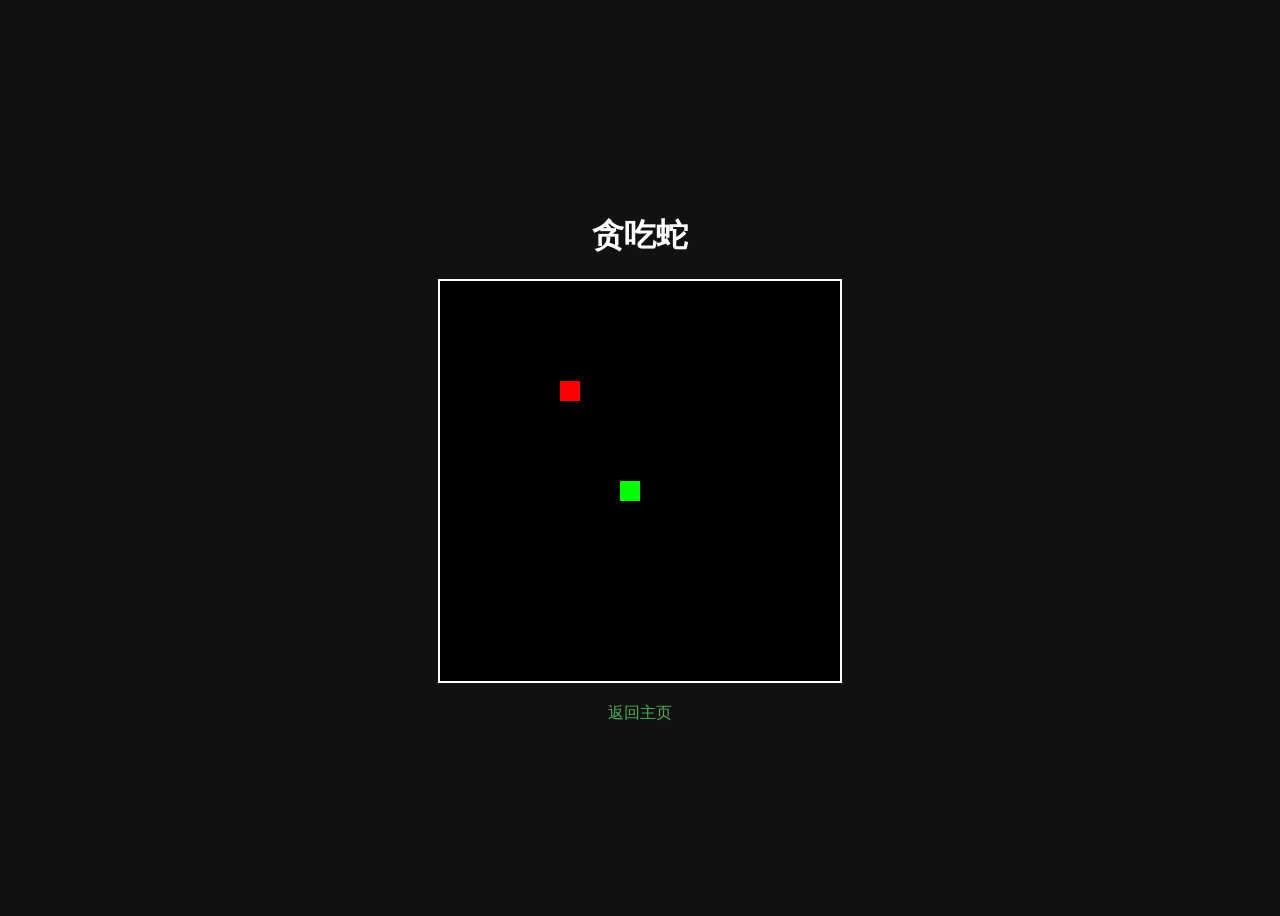
==== snake.html @ fc00c90f "Add files via upload" ====
<!DOCTYPE html>
<html lang="zh-CN">
<head>
  <meta charset="UTF-8">
  <title>贪吃蛇小游戏</title>
  <style>
    body {
      background-color: #111;
      display: flex;
      justify-content: center;
      align-items: center;
      height: 100vh;
      color: white;
      font-family: sans-serif;
      flex-direction: column;
    }
    canvas {
      border: 2px solid #fff;
      background-color: black;
    }
    a {
      color: #4CAF50;
      margin-top: 20px;
      text-decoration: none;
    }
  </style>
</head>
<body>
  <h1>贪吃蛇</h1>
  <canvas id="game" width="400" height="400"></canvas>
  <a href="index.html">返回主页</a>

  <script>
    const canvas = document.getElementById("game");
    const ctx = canvas.getContext("2d");

    const box = 20;
    let snake = [{ x: 9 * box, y: 10 * box }];
    let food = {
      x: Math.floor(Math.random() * 19 + 1) * box,
      y: Math.floor(Math.random() * 19 + 1) * box
    };

    let score = 0;
    let d;

    document.addEventListener("keydown", direction);
    function direction(event) {
      if (event.keyCode == 37 && d != "RIGHT") d = "LEFT";
      else if (event.keyCode == 38 && d != "DOWN") d = "UP";
      else if (event.keyCode == 39 && d != "LEFT") d = "RIGHT";
      else if (event.keyCode == 40 && d != "UP") d = "DOWN";
    }

    function draw() {
      ctx.fillStyle = "black";
      ctx.fillRect(0, 0, 400, 400);

      for (let i = 0; i < snake.length; i++) {
        ctx.fillStyle = i == 0 ? "lime" : "white";
        ctx.fillRect(snake[i].x, snake[i].y, box, box);
      }

      ctx.fillStyle = "red";
      ctx.fillRect(food.x, food.y, box, box);

      let snakeX = snake[0].x;
      let snakeY = snake[0].y;

      if (d == "LEFT") snakeX -= box;
      if (d == "UP") snakeY -= box;
      if (d == "RIGHT") snakeX += box;
      if (d == "DOWN") snakeY += box;

      if (snakeX == food.x && snakeY == food.y) {
        score++;
        food = {
          x: Math.floor(Math.random() * 19 + 1) * box,
          y: Math.floor(Math.random() * 19 + 1) * box
        };
      } else {
        snake.pop();
      }

      const newHead = { x: snakeX, y: snakeY };

      if (
        snakeX < 0 || snakeX >= 400 || snakeY < 0 || snakeY >= 400 ||
        collision(newHead, snake)
      ) {
        clearInterval(game);
        alert("游戏结束！得分：" + score);
      }

      snake.unshift(newHead);
    }

    function collision(head, array) {
      for (let i = 0; i < array.length; i++) {
        if (head.x == array[i].x && head.y == array[i].y) {
          return true;
        }
      }
      return false;
    }

    let game = setInterval(draw, 150);
  </script>
</body>
</html>
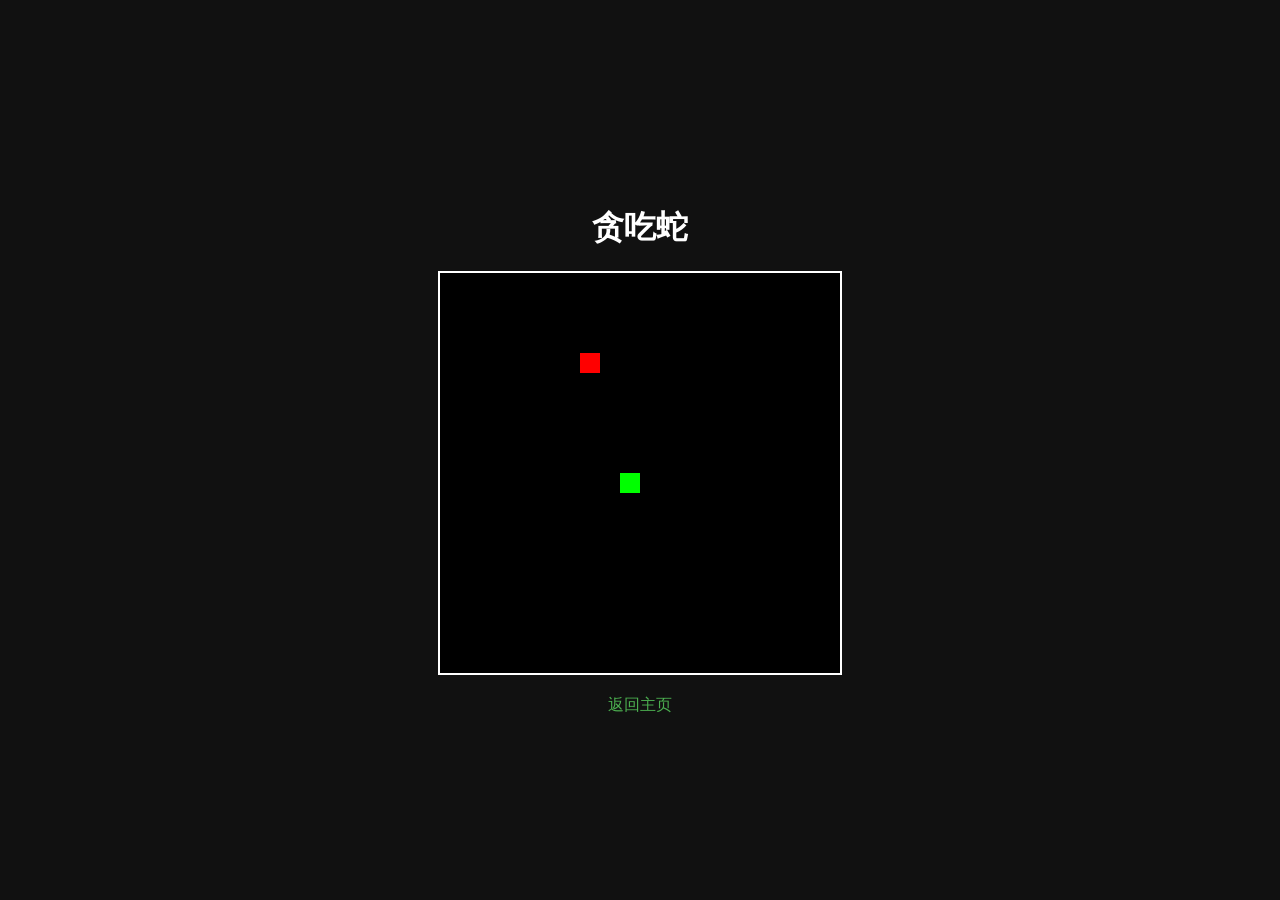
==== commit 2381ee79: "Update snake.html" ====
--- a/snake.html
+++ b/snake.html
@@ -13,6 +13,7 @@
       color: white;
       font-family: sans-serif;
       flex-direction: column;
+      margin: 0;
     }
     canvas {
       border: 2px solid #fff;
@@ -45,11 +46,29 @@
     let d;
 
     document.addEventListener("keydown", direction);
+    canvas.addEventListener("touchstart", touchDirection, { passive: false });
+
     function direction(event) {
       if (event.keyCode == 37 && d != "RIGHT") d = "LEFT";
       else if (event.keyCode == 38 && d != "DOWN") d = "UP";
       else if (event.keyCode == 39 && d != "LEFT") d = "RIGHT";
       else if (event.keyCode == 40 && d != "UP") d = "DOWN";
+    }
+
+    function touchDirection(event) {
+      event.preventDefault();  // 防止触摸事件默认行为
+      const touch = event.touches[0];
+      const touchX = touch.clientX;
+      const touchY = touch.clientY;
+
+      const canvasRect = canvas.getBoundingClientRect();
+      const canvasX = touchX - canvasRect.left;
+      const canvasY = touchY - canvasRect.top;
+
+      if (canvasX < canvas.width / 2 && d != "RIGHT") d = "LEFT";
+      else if (canvasY < canvas.height / 2 && d != "DOWN") d = "UP";
+      else if (canvasX > canvas.width / 2 && d != "LEFT") d = "RIGHT";
+      else if (canvasY > canvas.height / 2 && d != "UP") d = "DOWN";
     }
 
     function draw() {
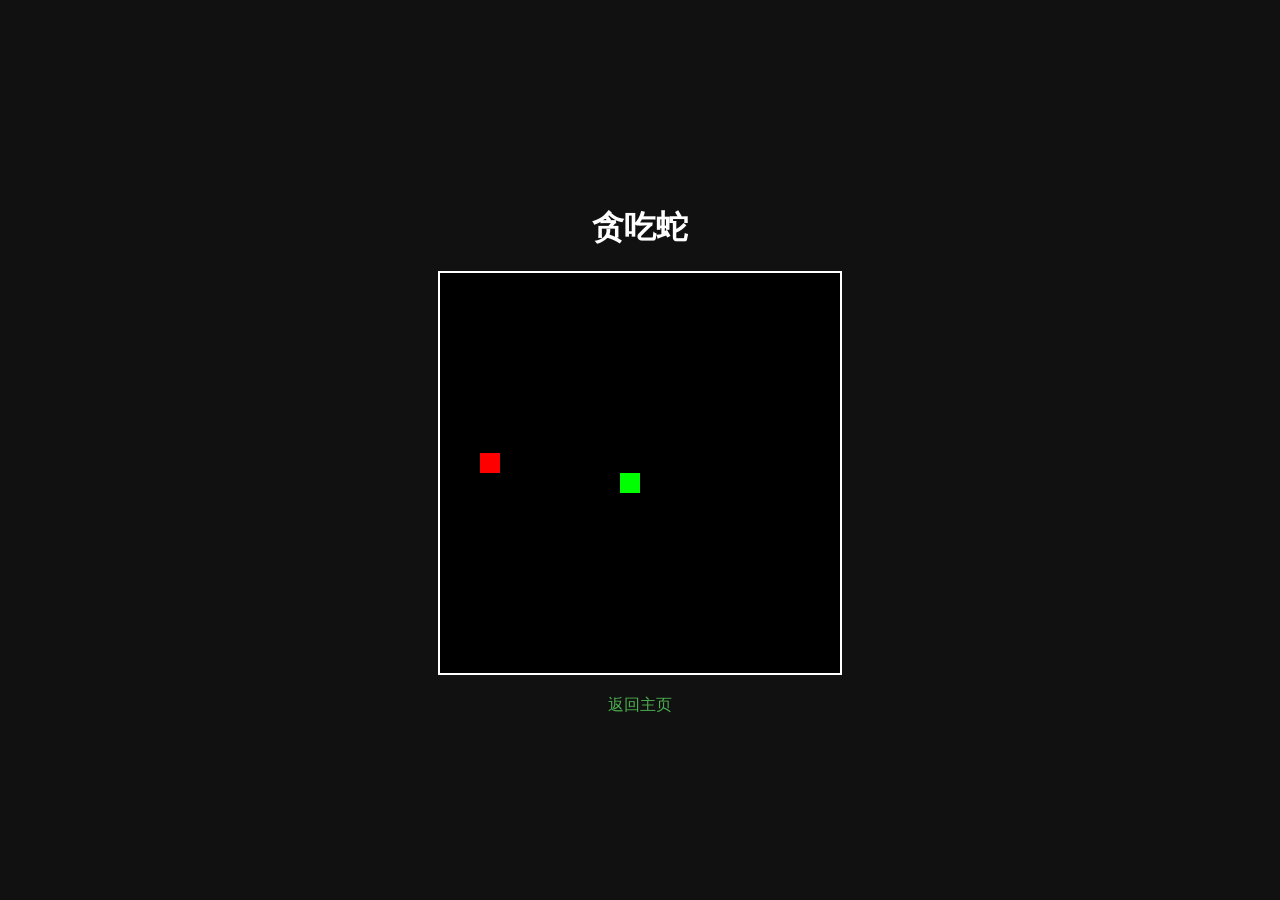
==== commit 8dec5028: "Update snake.html" ====
--- a/snake.html
+++ b/snake.html
@@ -3,6 +3,7 @@
 <head>
   <meta charset="UTF-8">
   <title>贪吃蛇小游戏</title>
+  <meta name="viewport" content="width=device-width, initial-scale=1.0">
   <style>
     body {
       background-color: #111;
@@ -18,6 +19,7 @@
     canvas {
       border: 2px solid #fff;
       background-color: black;
+      touch-action: none; /* 防止触摸屏上的默认操作 */
     }
     a {
       color: #4CAF50;
@@ -73,7 +75,7 @@
 
     function draw() {
       ctx.fillStyle = "black";
-      ctx.fillRect(0, 0, 400, 400);
+      ctx.fillRect(0, 0, canvas.width, canvas.height);
 
       for (let i = 0; i < snake.length; i++) {
         ctx.fillStyle = i == 0 ? "lime" : "white";
@@ -104,7 +106,7 @@
       const newHead = { x: snakeX, y: snakeY };
 
       if (
-        snakeX < 0 || snakeX >= 400 || snakeY < 0 || snakeY >= 400 ||
+        snakeX < 0 || snakeX >= canvas.width || snakeY < 0 || snakeY >= canvas.height ||
         collision(newHead, snake)
       ) {
         clearInterval(game);
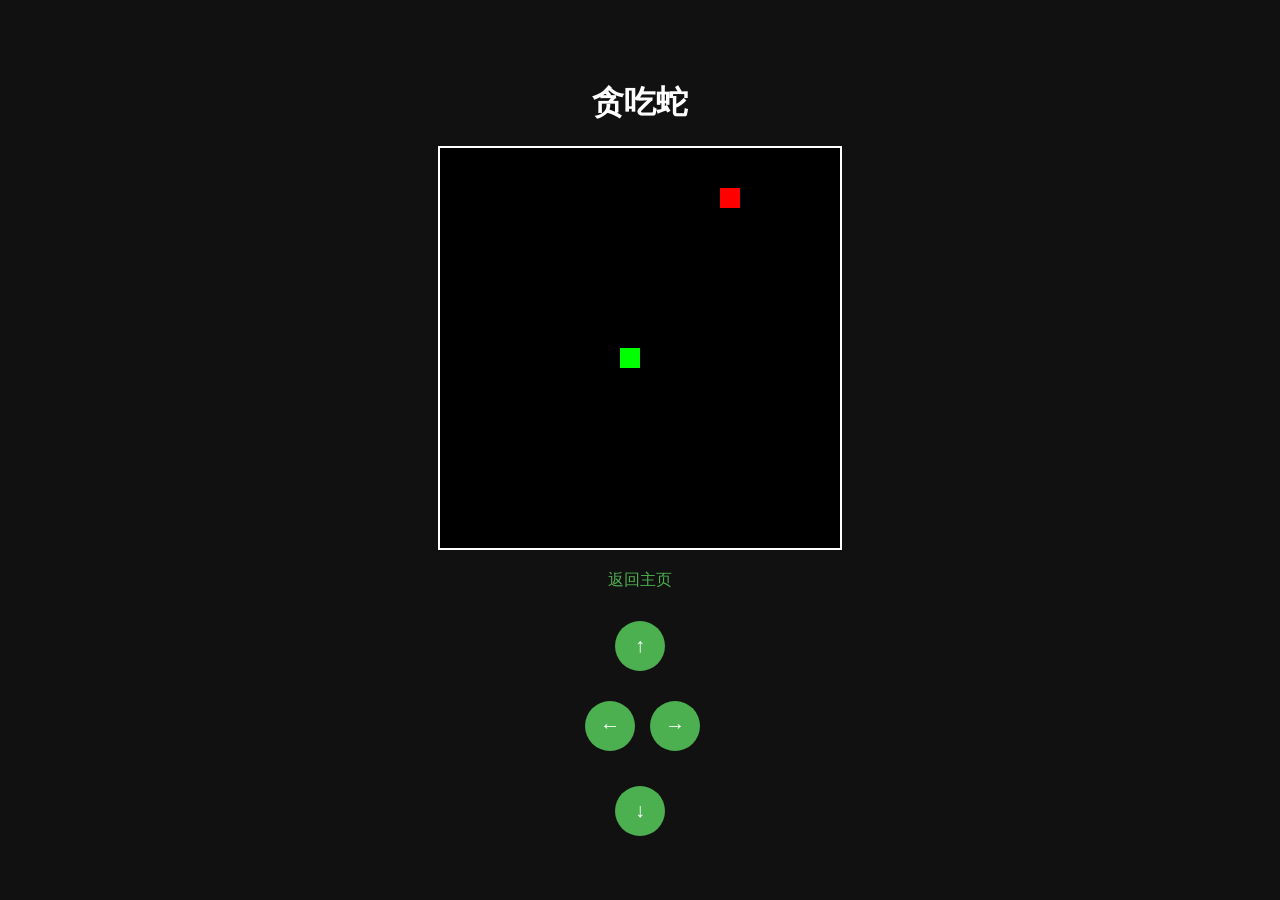
==== commit 7ecf7bce: "Update snake.html" ====
--- a/snake.html
+++ b/snake.html
@@ -15,16 +15,41 @@
       font-family: sans-serif;
       flex-direction: column;
       margin: 0;
+      padding: 0;
     }
     canvas {
       border: 2px solid #fff;
       background-color: black;
-      touch-action: none; /* 防止触摸屏上的默认操作 */
     }
     a {
       color: #4CAF50;
       margin-top: 20px;
       text-decoration: none;
+    }
+    .controls {
+      display: flex;
+      justify-content: center;
+      margin-top: 20px;
+    }
+    .button {
+      background-color: #4CAF50;
+      color: white;
+      width: 50px;
+      height: 50px;
+      border-radius: 25px;
+      display: flex;
+      justify-content: center;
+      align-items: center;
+      margin: 5px;
+      cursor: pointer;
+      font-size: 20px;
+      user-select: none;
+    }
+    .up, .down {
+      margin-top: 10px;
+    }
+    .left, .right {
+      margin-left: 10px;
     }
   </style>
 </head>
@@ -32,6 +57,17 @@
   <h1>贪吃蛇</h1>
   <canvas id="game" width="400" height="400"></canvas>
   <a href="index.html">返回主页</a>
+
+  <div class="controls">
+    <div class="button up" onclick="changeDirection('UP')">↑</div>
+  </div>
+  <div class="controls">
+    <div class="button left" onclick="changeDirection('LEFT')">←</div>
+    <div class="button right" onclick="changeDirection('RIGHT')">→</div>
+  </div>
+  <div class="controls">
+    <div class="button down" onclick="changeDirection('DOWN')">↓</div>
+  </div>
 
   <script>
     const canvas = document.getElementById("game");
@@ -45,32 +81,13 @@
     };
 
     let score = 0;
-    let d;
+    let d = "";
 
-    document.addEventListener("keydown", direction);
-    canvas.addEventListener("touchstart", touchDirection, { passive: false });
-
-    function direction(event) {
-      if (event.keyCode == 37 && d != "RIGHT") d = "LEFT";
-      else if (event.keyCode == 38 && d != "DOWN") d = "UP";
-      else if (event.keyCode == 39 && d != "LEFT") d = "RIGHT";
-      else if (event.keyCode == 40 && d != "UP") d = "DOWN";
-    }
-
-    function touchDirection(event) {
-      event.preventDefault();  // 防止触摸事件默认行为
-      const touch = event.touches[0];
-      const touchX = touch.clientX;
-      const touchY = touch.clientY;
-
-      const canvasRect = canvas.getBoundingClientRect();
-      const canvasX = touchX - canvasRect.left;
-      const canvasY = touchY - canvasRect.top;
-
-      if (canvasX < canvas.width / 2 && d != "RIGHT") d = "LEFT";
-      else if (canvasY < canvas.height / 2 && d != "DOWN") d = "UP";
-      else if (canvasX > canvas.width / 2 && d != "LEFT") d = "RIGHT";
-      else if (canvasY > canvas.height / 2 && d != "UP") d = "DOWN";
+    function changeDirection(direction) {
+      if (direction === "LEFT" && d !== "RIGHT") d = "LEFT";
+      if (direction === "UP" && d !== "DOWN") d = "UP";
+      if (direction === "RIGHT" && d !== "LEFT") d = "RIGHT";
+      if (direction === "DOWN" && d !== "UP") d = "DOWN";
     }
 
     function draw() {
@@ -78,7 +95,7 @@
       ctx.fillRect(0, 0, canvas.width, canvas.height);
 
       for (let i = 0; i < snake.length; i++) {
-        ctx.fillStyle = i == 0 ? "lime" : "white";
+        ctx.fillStyle = i === 0 ? "lime" : "white";
         ctx.fillRect(snake[i].x, snake[i].y, box, box);
       }
 
@@ -88,12 +105,12 @@
       let snakeX = snake[0].x;
       let snakeY = snake[0].y;
 
-      if (d == "LEFT") snakeX -= box;
-      if (d == "UP") snakeY -= box;
-      if (d == "RIGHT") snakeX += box;
-      if (d == "DOWN") snakeY += box;
+      if (d === "LEFT") snakeX -= box;
+      if (d === "UP") snakeY -= box;
+      if (d === "RIGHT") snakeX += box;
+      if (d === "DOWN") snakeY += box;
 
-      if (snakeX == food.x && snakeY == food.y) {
+      if (snakeX === food.x && snakeY === food.y) {
         score++;
         food = {
           x: Math.floor(Math.random() * 19 + 1) * box,
@@ -118,7 +135,7 @@
 
     function collision(head, array) {
       for (let i = 0; i < array.length; i++) {
-        if (head.x == array[i].x && head.y == array[i].y) {
+        if (head.x === array[i].x && head.y === array[i].y) {
           return true;
         }
       }
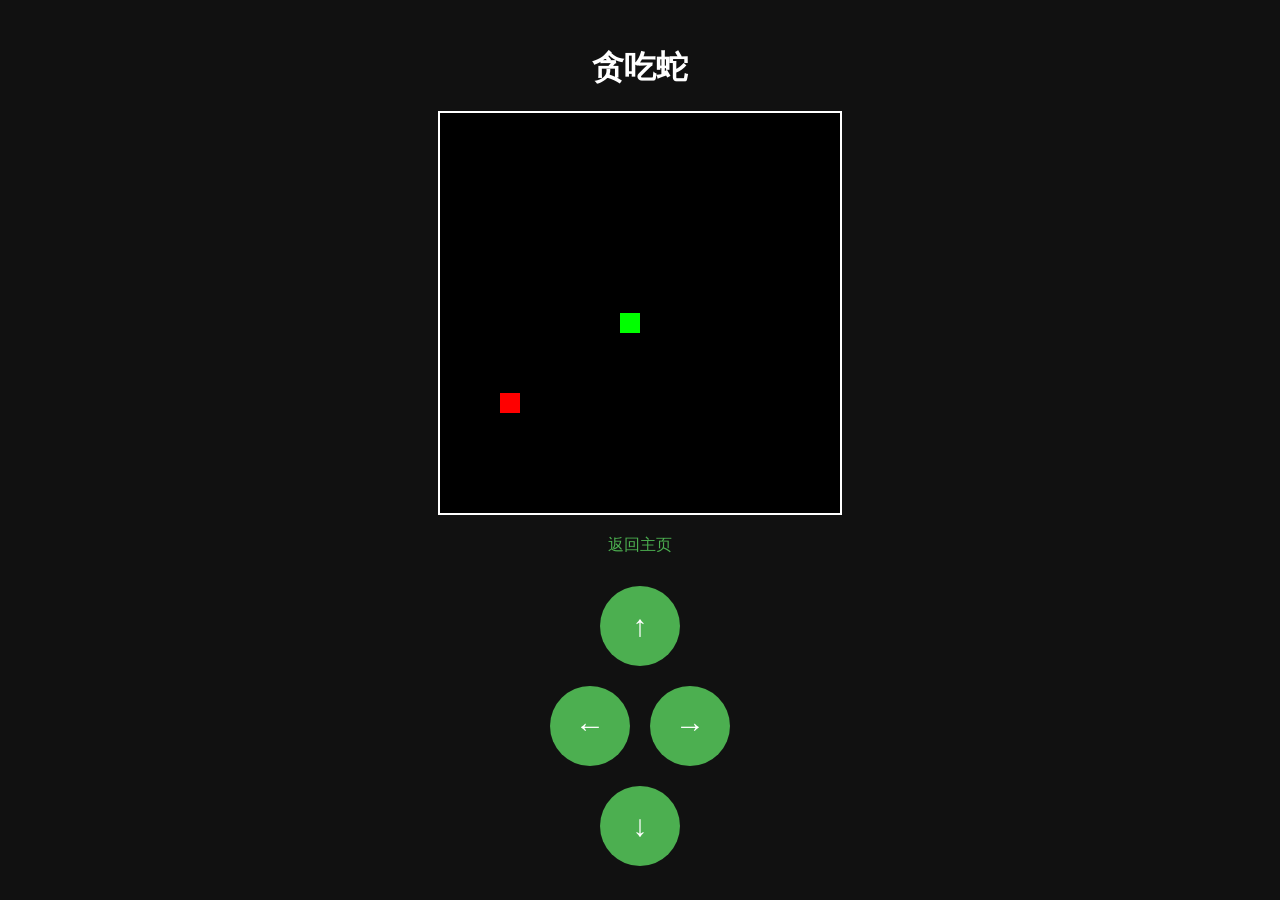
==== commit 49d8c712: "Update snake.html" ====
--- a/snake.html
+++ b/snake.html
@@ -26,30 +26,44 @@
       margin-top: 20px;
       text-decoration: none;
     }
+
+    /* 调整按钮的样式 */
     .controls {
       display: flex;
+      flex-direction: column;
       justify-content: center;
+      align-items: center;
       margin-top: 20px;
     }
+
+    .row {
+      display: flex;
+      justify-content: center;
+    }
+
     .button {
       background-color: #4CAF50;
       color: white;
-      width: 50px;
-      height: 50px;
-      border-radius: 25px;
+      width: 80px;
+      height: 80px;
+      border-radius: 50%;
       display: flex;
       justify-content: center;
       align-items: center;
-      margin: 5px;
+      margin: 10px;
       cursor: pointer;
-      font-size: 20px;
+      font-size: 30px;
       user-select: none;
+      transition: background-color 0.2s ease;
     }
-    .up, .down {
-      margin-top: 10px;
+
+    /* 按钮按下的反馈效果 */
+    .button:active {
+      background-color: #3e8e41;
     }
-    .left, .right {
-      margin-left: 10px;
+
+    .row button {
+      margin: 10px;
     }
   </style>
 </head>
@@ -58,15 +72,18 @@
   <canvas id="game" width="400" height="400"></canvas>
   <a href="index.html">返回主页</a>
 
+  <!-- 上下左右按钮 -->
   <div class="controls">
-    <div class="button up" onclick="changeDirection('UP')">↑</div>
-  </div>
-  <div class="controls">
-    <div class="button left" onclick="changeDirection('LEFT')">←</div>
-    <div class="button right" onclick="changeDirection('RIGHT')">→</div>
-  </div>
-  <div class="controls">
-    <div class="button down" onclick="changeDirection('DOWN')">↓</div>
+    <div class="row">
+      <div class="button" onclick="changeDirection('UP')">↑</div>
+    </div>
+    <div class="row">
+      <div class="button" onclick="changeDirection('LEFT')">←</div>
+      <div class="button" onclick="changeDirection('RIGHT')">→</div>
+    </div>
+    <div class="row">
+      <div class="button" onclick="changeDirection('DOWN')">↓</div>
+    </div>
   </div>
 
   <script>
